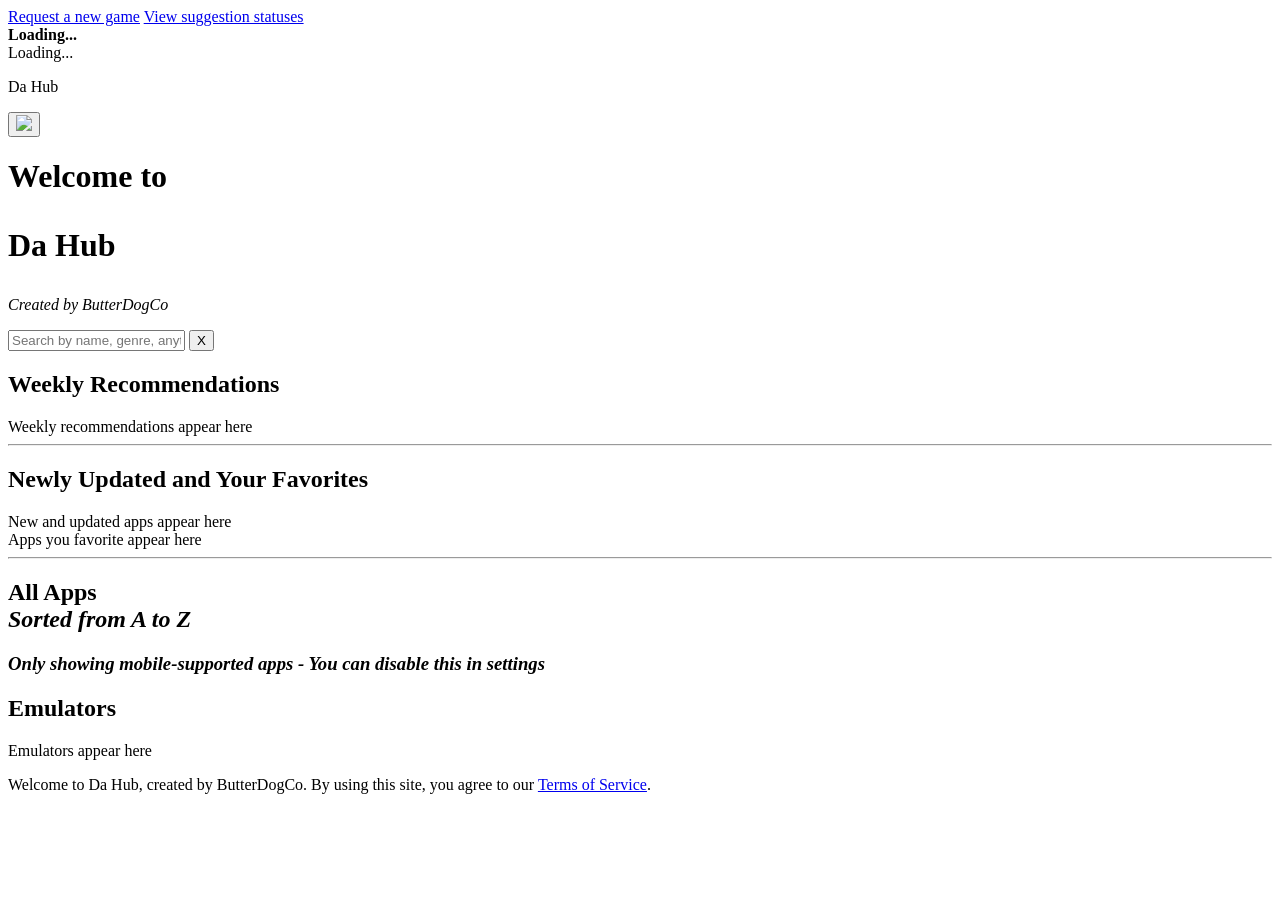
==== home.html @ 3746d6d9 "Remove summer update info" ====
<!DOCTYPE html>
<html>

<head>
    <title>Google Sites</title>
    <meta name="robots" content="noindex,none,noimageindex" />
    <link rel="shortcut icon" href="https://ssl.gstatic.com/atari/images/public/sites-favicon-2023q4.ico">
    <link rel="stylesheet" href="css/home.css">
    <link rel="stylesheet" href="https://fonts.googleapis.com/css2?family=Material+Symbols+Rounded:opsz,wght,FILL,GRAD@24,400,1,0&icon_names=settings" />
    <link rel="apple-touch-icon" href="https://github.com/joebidenrealomg/da-hub/blob/main/img/Logo.png?raw=true" sizes="400x400">
    <meta name="apple-mobile-web-app-capable" content="yes">
    <meta name="viewport" content="width=device-width, initial-scale=1">
    <meta charset="utf-8"> 

    <!-- Google tag (gtag.js) -->
    <script async src="https://www.googletagmanager.com/gtag/js?id=G-MRKNHWYBXN"></script>
    <script>
        window.dataLayer = window.dataLayer || [];
        function gtag() { dataLayer.push(arguments); }
        gtag('js', new Date());

        gtag('config', 'G-MRKNHWYBXN');
    </script>
</head>

<body>
    <div class="notifications" id="notifications"></div>
    <div id="settingsFrame" class="backdropBlur overlayMenu">
        <h1 data-lang="settingsHeader">Settings</h1>
        <button class="closeButton" id="settingsFSCloseButton" onclick="toggleSettings()" data-lang="settingsClose">Close</button>
        <ul id="settingsList"></ul>
    </div>
    <main id="main">
        <div id="bgFilter"></div>
        <div class="topHeader blackBGGradientTop backdropBlur">
            <div class="buttons backdropBlurChildren">
                <a target="_blank" href="https://forms.gle/wRjANHLeSoAidRvc6" data-lang-title="appRequestButtonTitle" title="Click to open the Google Form in a new tab" data-lang="appRequestButton">Request a new game</a>
                <a target="_blank" href="https://butterdogceo.github.io/requests/" data-lang-title="requestStatusesButtonTitle" title="Click to open the requests website in a new tab" data-lang="requestStatusesButton">View suggestion statuses</a>
            </div>
            <span id="latestUpdate" data-lang="latestUpdate"><b data-lang="latestUpdateVersion">Loading...</b><br><span data-lang="latestUpdateContent">Loading...</span></span>
            <span id="logo" onclick="logoClick()">
                <p>Da Hub</p>
            </span>
            <button id="settingsButton" data-lang-title="headerSettingsButtonTitle" title="Settings" onclick="toggleSettings()"><img src="img/icons/settings.svg"></button>
        </div>
        <div class="header">
            <h1 class="logoText"><span data-lang="logoWelcome">Welcome to</span>
                <p class="name" onclick="logoClick()">Da Hub</p>
            </h1>
            <p class="logoSubtext"><i data-lang="logoSubTextSiteCreator">Created by ButterDogCo</i></p>
            <form id="searchForm">
                <p id="results"> </p>
                <input type="text" placeholder="Search by name, genre, anything" data-lang-placeholder="searchAppsPlaceholder" id="searchInput">
                <button type="button" id="clear" data-lang-title="searchAppsClearTitle" title="Clear">X</button>
            </form>
        </div>
        <h2 class="categoryHeader weeklyRecommendations hideOnSearch"><b data-lang="weeklyRecommendationsHeader">Weekly Recommendations</b></h2>
        <div class="apps weeklyRecommendations hideOnSearch" id="weeklyApps">
            <div class="placeholder" id="weeklyPlaceholder"><span data-lang="weeklyRecommendationsPlaceholder">Weekly recommendations appear here</span></div>
        </div>
        <hr class="hideOnSearch weeklyRecommendations">
        <h2 id="newTitle" class="categoryHeader hideOnSearch"><b data-lang="newlyUpdatedHeader1">Newly Updated</b> <span data-lang="newlyUpdatedHeader2">and</span> <b data-lang="newlyUpdatedHeader3">Your Favorites</b></h2>
        <div class="appsGroup hideOnSearch">
            <div class="apps" id="newApps">
                <div class="placeholder" id="newPlaceholder"><span data-lang="newlyUpdatedPlaceholder">New and updated apps appear here</span></div>
            </div>
            <div class="apps" id="favorite">
                <div class="placeholder" id="favoritePlaceholder"><span data-lang="favoritesPlaceholder">Apps you favorite appear here</span></div>
            </div>
        </div>
        <hr class="hideOnSearch">
        <h2 class="categoryHeader hideOnSearch"><b data-lang="allAppsHeader1">All Apps</b><br><i data-lang="allAppsHeader2">Sorted from A to Z</i></h2>
        <h3 class="categoryHeader showOnMobile"><i data-lang="mobileAppsNotice">Only showing mobile-supported apps - You can disable this in settings</i></h3>
        <div class="apps" id="apps"></div>
        <h2 class="emulatorsSection categoryHeader hideOnSearch"><b data-lang="emulatorsHeader">Emulators</b></h1>
            <div class="apps emulatorsSection hideOnSearch" id="emulators">
                <div class="placeholder" id="emulatorPlaceholder"><span data-lang="emulatorsPlaceholder">Emulators appear here</span></div>
            </div>

            <p class="disclaimer backdropBlur blackBGGradientBottom"><span data-lang="footerDisclaimerText">Welcome to Da Hub, created by ButterDogCo. By using this site, you agree to our</span> <a href="https://butterdogceo.github.io/bdogco/tos" data-lang="footerDisclaimerLink">Terms of Service</a>.</p>
    </main>

    <script src="//cdn.jsdelivr.net/npm/eruda"></script>
    <script>
        let __erudaOpened = false;
        document.addEventListener("keydown", (event) => {
            if (__erudaOpened == true) return;
            if (event.key == 'i' && event.altKey && event.ctrlKey) {
                __erudaOpened = true;
                eruda.init();
                try {
                    notify({
                        ShowTime: 5000,
                        Text:
                        `
                        <b>Debug mode enabled</b><br>
                        > Browser console enabled<br>
                        > Hidden/broken apps shown
                        `
                    });
                    
                    // Show hidden apps
                    document.querySelectorAll(".apps").forEach((element) => {
                        element.innerHTML = '';
                    });

                    for (const app of apps) {
                        app["Hidden"] = false;
                    }

                    addAllValidApps();
                    addAppsOfTheWeek();
                } catch (_) {}
            }
        });
    </script>

    <script defer src="js/locales_data.js"></script>
    <script defer src="js/locales.js"></script>
    <script defer src="js/apps.js"></script>
    <script defer src="js/search.js"></script>
    <script defer src="js/messages.js"></script>
    <script defer src="js/particles.js"></script>
    <script defer src="js/appHandler.js"></script>
    <script defer src="js/speedrun.js"></script>
    <script defer src="js/main.js"></script>
    <script defer src="js/dataLoader.js"></script>
    <script defer src="js/settings.js"></script>
</body>

</html>
---- css/home.css ----
@import url("main.css");

.overlayMenu {
  position: fixed;
  height: 100vh;
  width: 100vw;
  background: rgba(0, 0, 0, 0.7);
  transition: 0.2s ease;
  transition-property: bottom, opacity;
  z-index: 6;
  bottom: -100vh;
  opacity: 0;

  &.open {
    bottom: 0;
    opacity: 1;
  }

  .closeButton {
    display: block;
    position: absolute;
    top: 10px;
    right: 10px;
    padding: 8px;
    border: 3px solid var(--accentTransparent);
    background: rgba(0, 0, 0, 0.5);
    border-radius: 12px;
    cursor: pointer;
    transition: 0.15s ease;

    &:hover {
      background: var(--accentTransparent);
      border-color: var(--accent);
    }
  }
}

#settingsFrame {
  ul#settingsList {
    list-style-type: none;
    padding: 0;
    margin: 0;
    overflow-x: hidden;
    overflow-y: scroll;
    max-height: 83.9vh;

    h3 {
      text-align: center;
      cursor: default;
    }

    li.option {
      margin-left: 50%;
      transform: translateX(-50%);
      max-width: 99vw;;
      min-width: 290px;
      /* min-width: 180px; */
      height: 40px;
      background: var(--accentTransparent2);
      border-radius: 12px;
      margin-top: 8px;
      overflow: hidden;
  
      p.label {
        float: left;
        margin-left: 10px;
        margin-top: 20px;
        font-size: 18px;
        transform: translateY(-50%);
        font-size: 90%;
        max-width: 80%;
      }
  
      /* Checkbox */
      input.checkbox { 
        background: var(--accentTransparent2);
        border: 3px solid var(--accentTransparent);
        height: 20px;
        width: 20px;
        position: relative;
        top: 50%;
        transform: translate(-50%, -50%);
      }

      /* Hide file inputs */
      input[type=file] {
        display: none;
      }
  
      /* Dropdown */
      select.dropdown {
        background-color: var(--accentTransparent);
        border: 3px solid var(--accentTransparent);
        border: none;
        border-radius: 12px;
        padding: 4px 6px 4px 6px;
        color: inherit;
        height: 26px;
        outline: transparent;
        position: relative;
        top: 50%;
        transform: translateY(-50%);
        transition: 0.15s ease;

        option {
          background: rgb(26, 32, 48);
        }
        
        &:focus, &:hover {
          background-color: var(--accent);
        }
      }


      /* Button */
      button { 
        background: var(--accentTransparent);
        height: 25px;
        width: 25px;
        position: relative;
        top: 50%;
        transform: translate(-50%, -50%);
        border: 3px solid var(--accentTransparent);
        border-radius: 6px;
        cursor: pointer;
        transition: 0.15s ease;
        background-size: contain;
        background-repeat: no-repeat;
        background-position: center;
        
        &:hover {
          background-color: var(--accent);
        }
      }


      input, select, button {
        float: right;
        margin-top: 0;
        right: 10px;

        &:focus, &:focus-within {
          outline: 2px solid var(--accentTransparent);
        }
      }
    }
  }
  
  #socialHeader {
    text-align: center;
    cursor: default;
  }

  ul#socialLinks {
    display: flex;
    justify-content: center;
    align-items: center;
    flex-wrap: wrap;
    gap: 10px;
    list-style-type: none;
    padding: 0;

    li {
      margin: 2px;
      
      a {
        background: var(--accentTransparent2);
        display: inline-flex;
        padding: 8px;
        border-radius: 40px;
        color: white;
        transition: 0.1s ease;
        text-align: center;
        font-size: 16px;
        text-decoration: none;
        cursor: pointer;
      }

      a:hover {
        background-color: var(--accentTransparent);
        text-decoration: underline;
      }

      .socialText {
        color: inherit;
        text-decoration: inherit;
        margin-left: 8px;
        font-size: inherit;
        cursor: inherit;
      }

      .socialIcon {
        width: 50px;
        height: 50px;
        border-radius: 50%;
        transition: 0.15s ease;
        object-fit: cover;
      }

      a:hover .socialIcon {
        filter: brightness(120%);
      }
    }
  }
}

body.settingsOpen main {
  pointer-events: none;
}

#appDetails {
  position: fixed;
  height: calc(100vh - 55px);
  width: 100vw;
  background: rgba(0, 0, 0, 0.5);
  transition: 0.5s ease;
  z-index: 4;
  bottom: -100vh;
  opacity: 0;
  backdrop-filter: none;
  -webkit-backdrop-filter: none;
}

.hidden {
  display: none;
}

body.blurEnabled {
  .backdropBlur {
    backdrop-filter: blur(8px);
    -webkit-backdrop-filter: blur(8px);
  }

  .backdropBlurChildren {
    * {
      backdrop-filter: blur(8px);
      -webkit-backdrop-filter: blur(8px);
    }
  }
}

body.mobileMode {
  .showOnMobile {
    display: block;
  }

  .apps {
    .appsButton:not(.mobileApp) {
      display: none;
    }
  }
}

/* Hide a category header if there are no visible children inside */
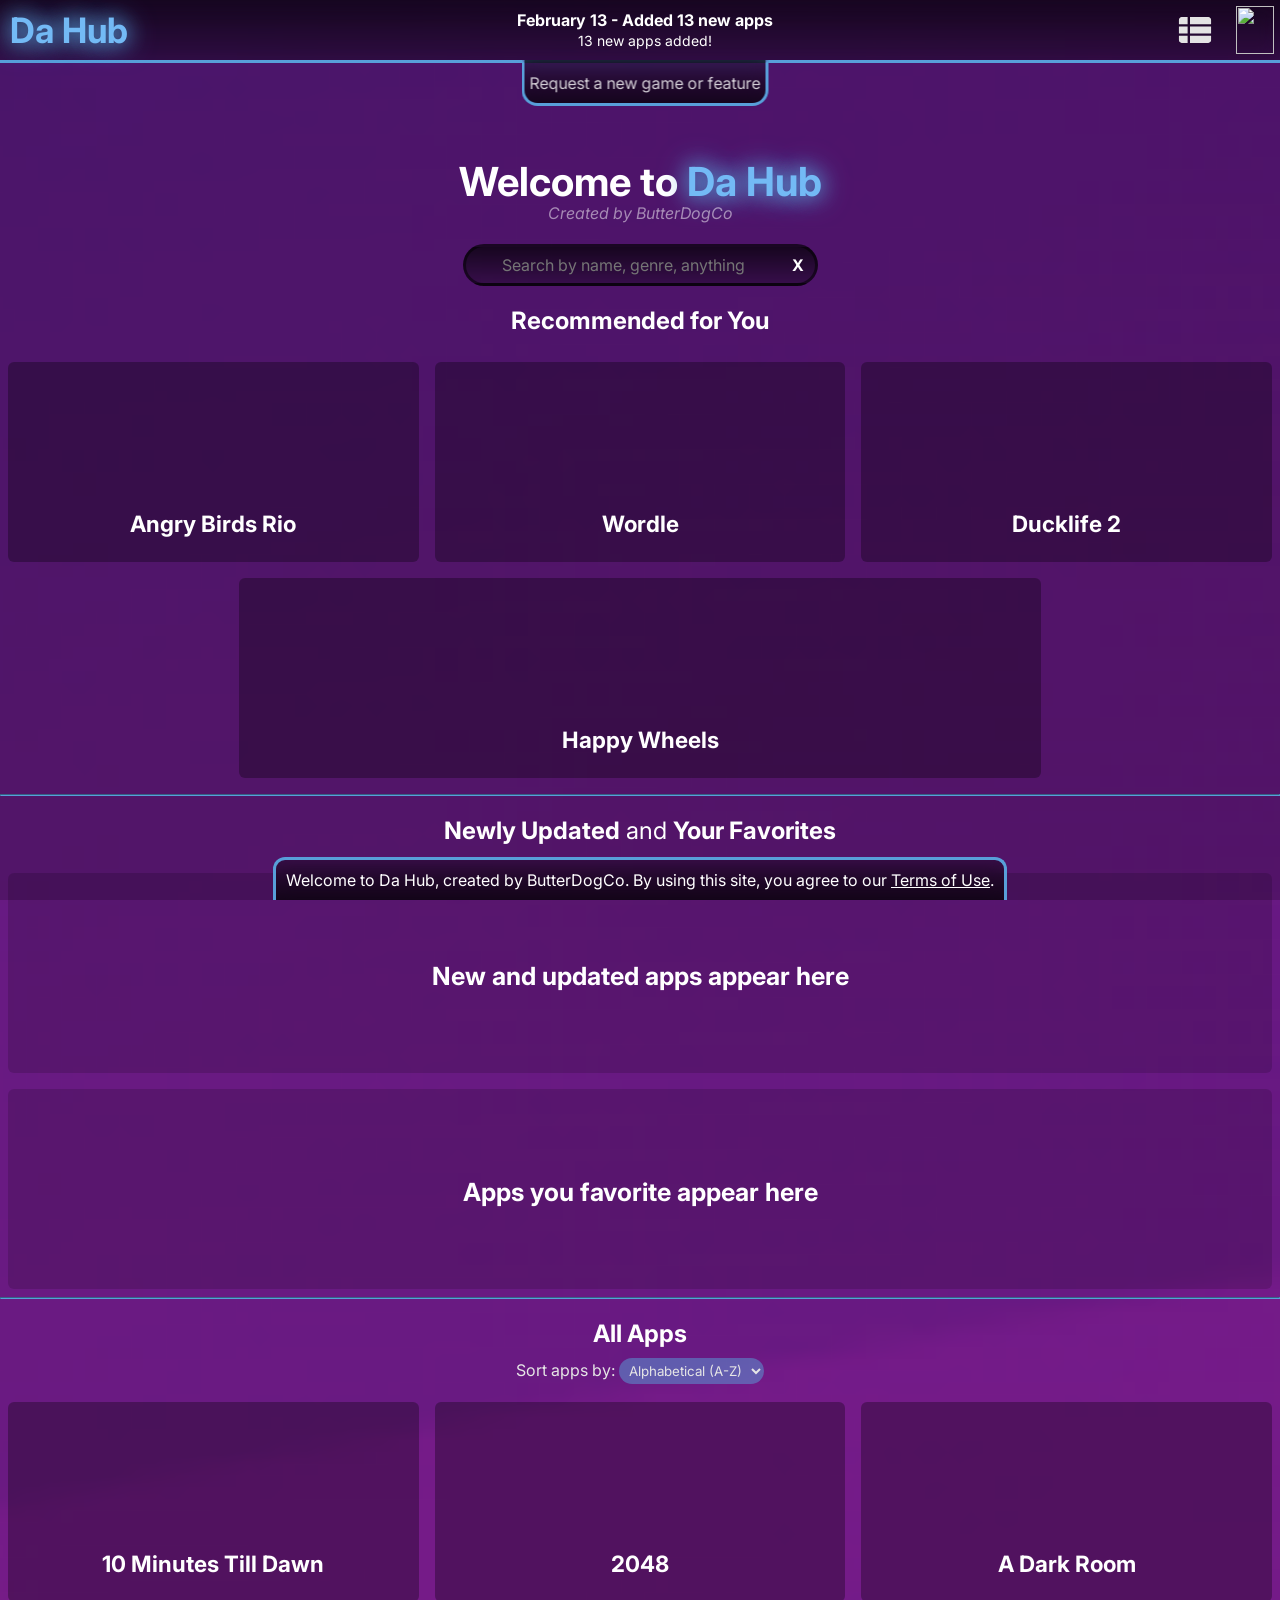
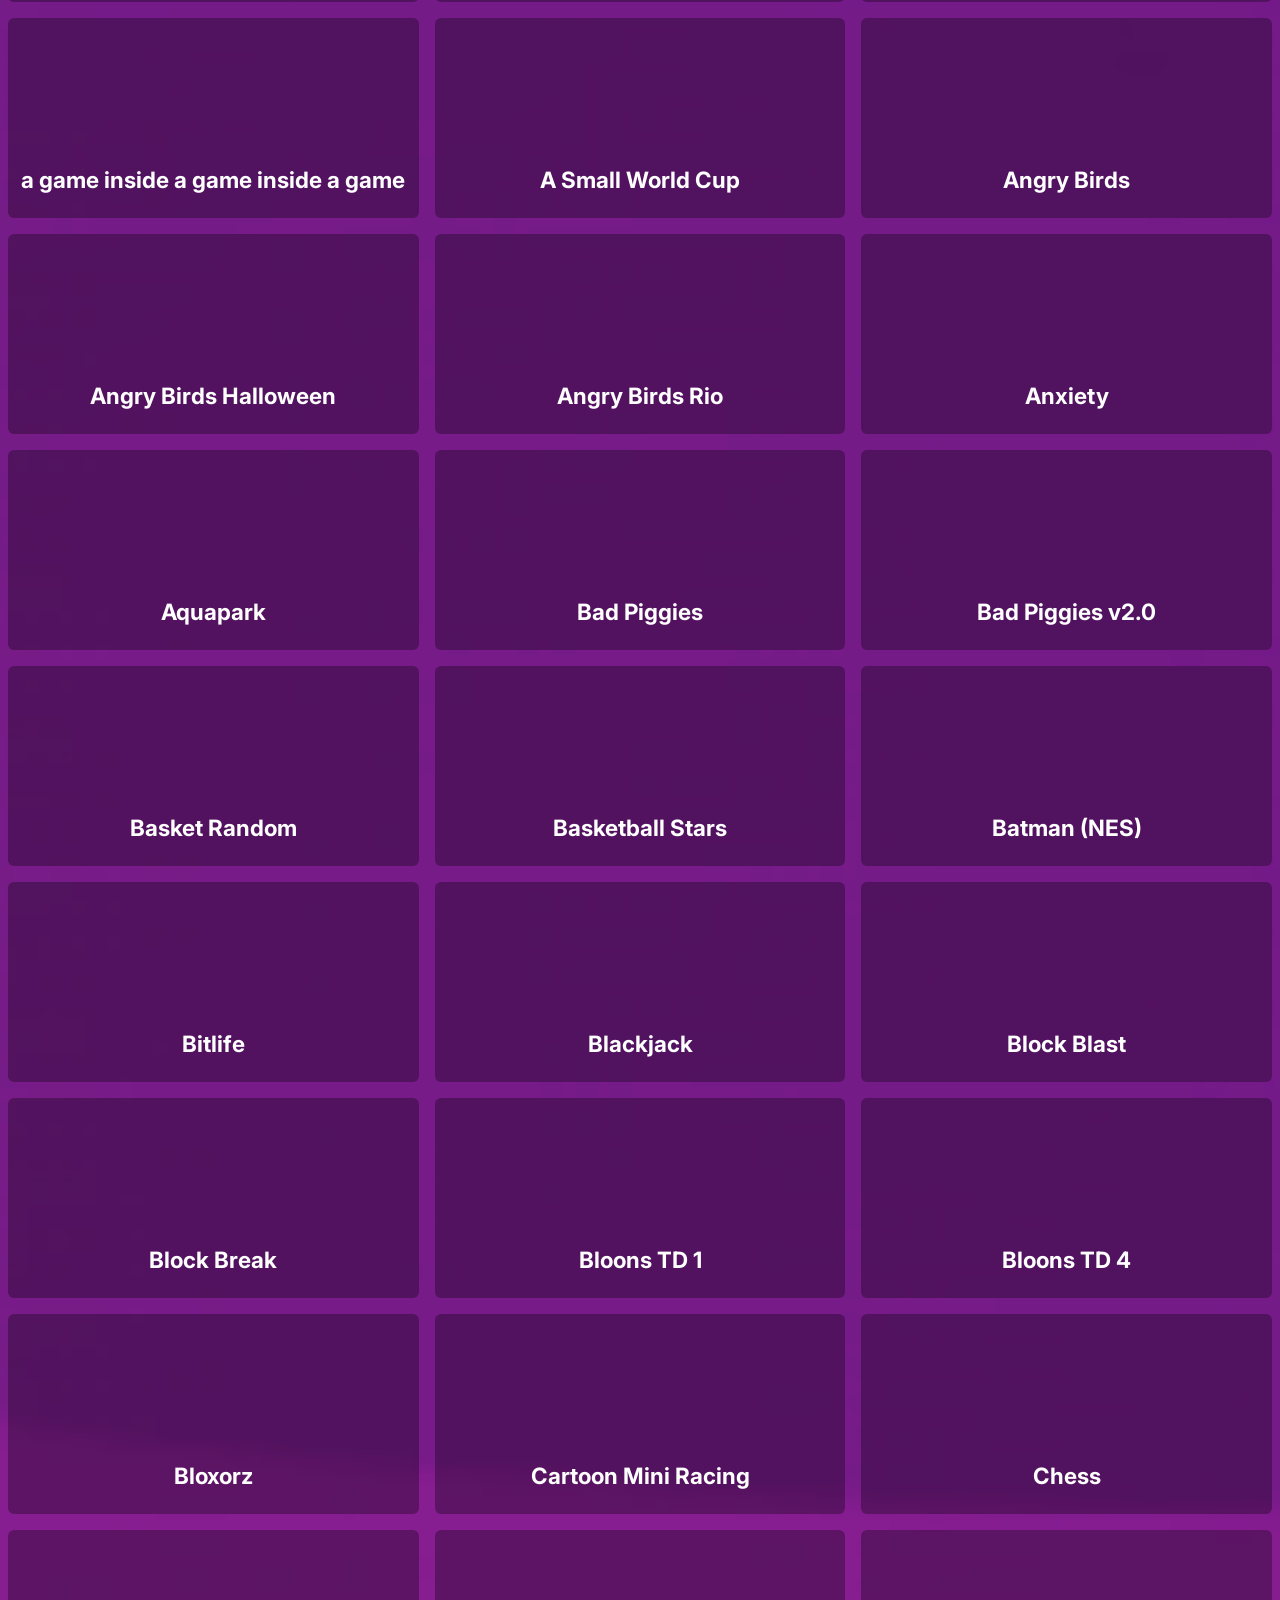
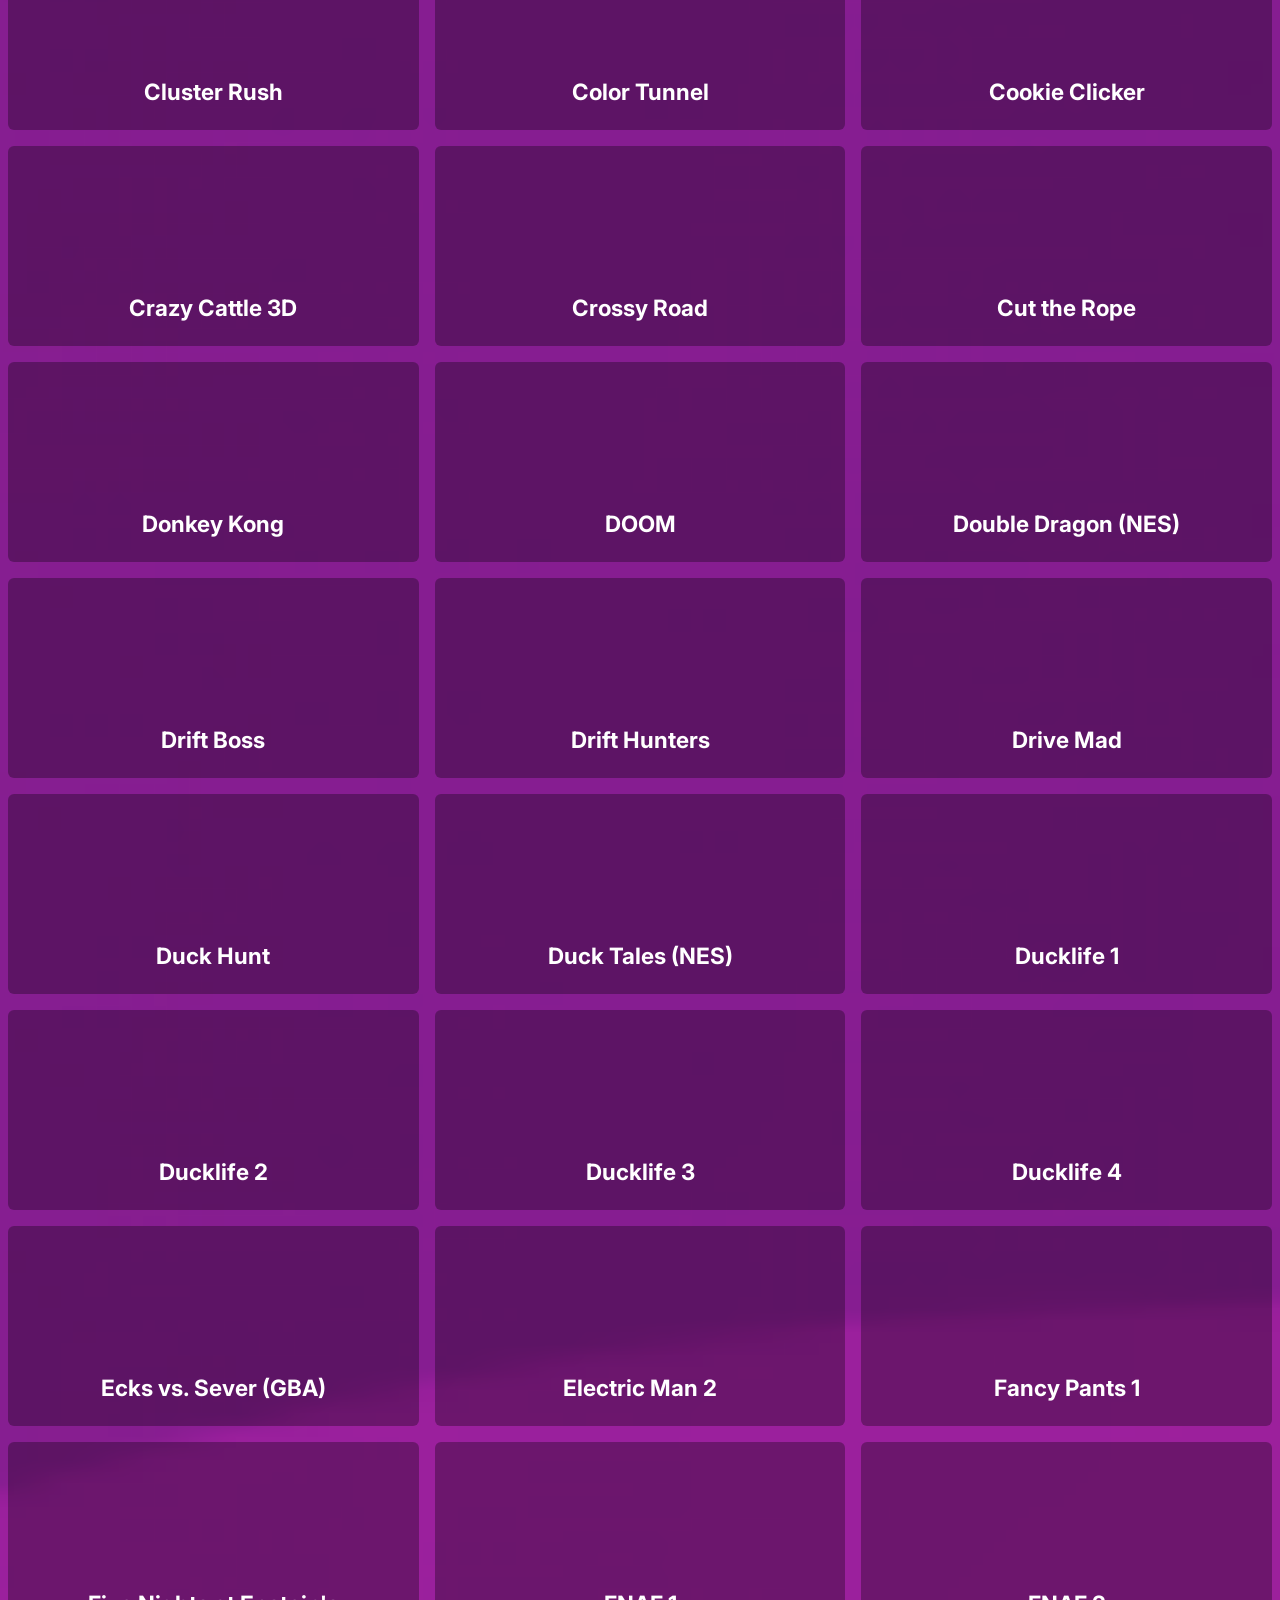
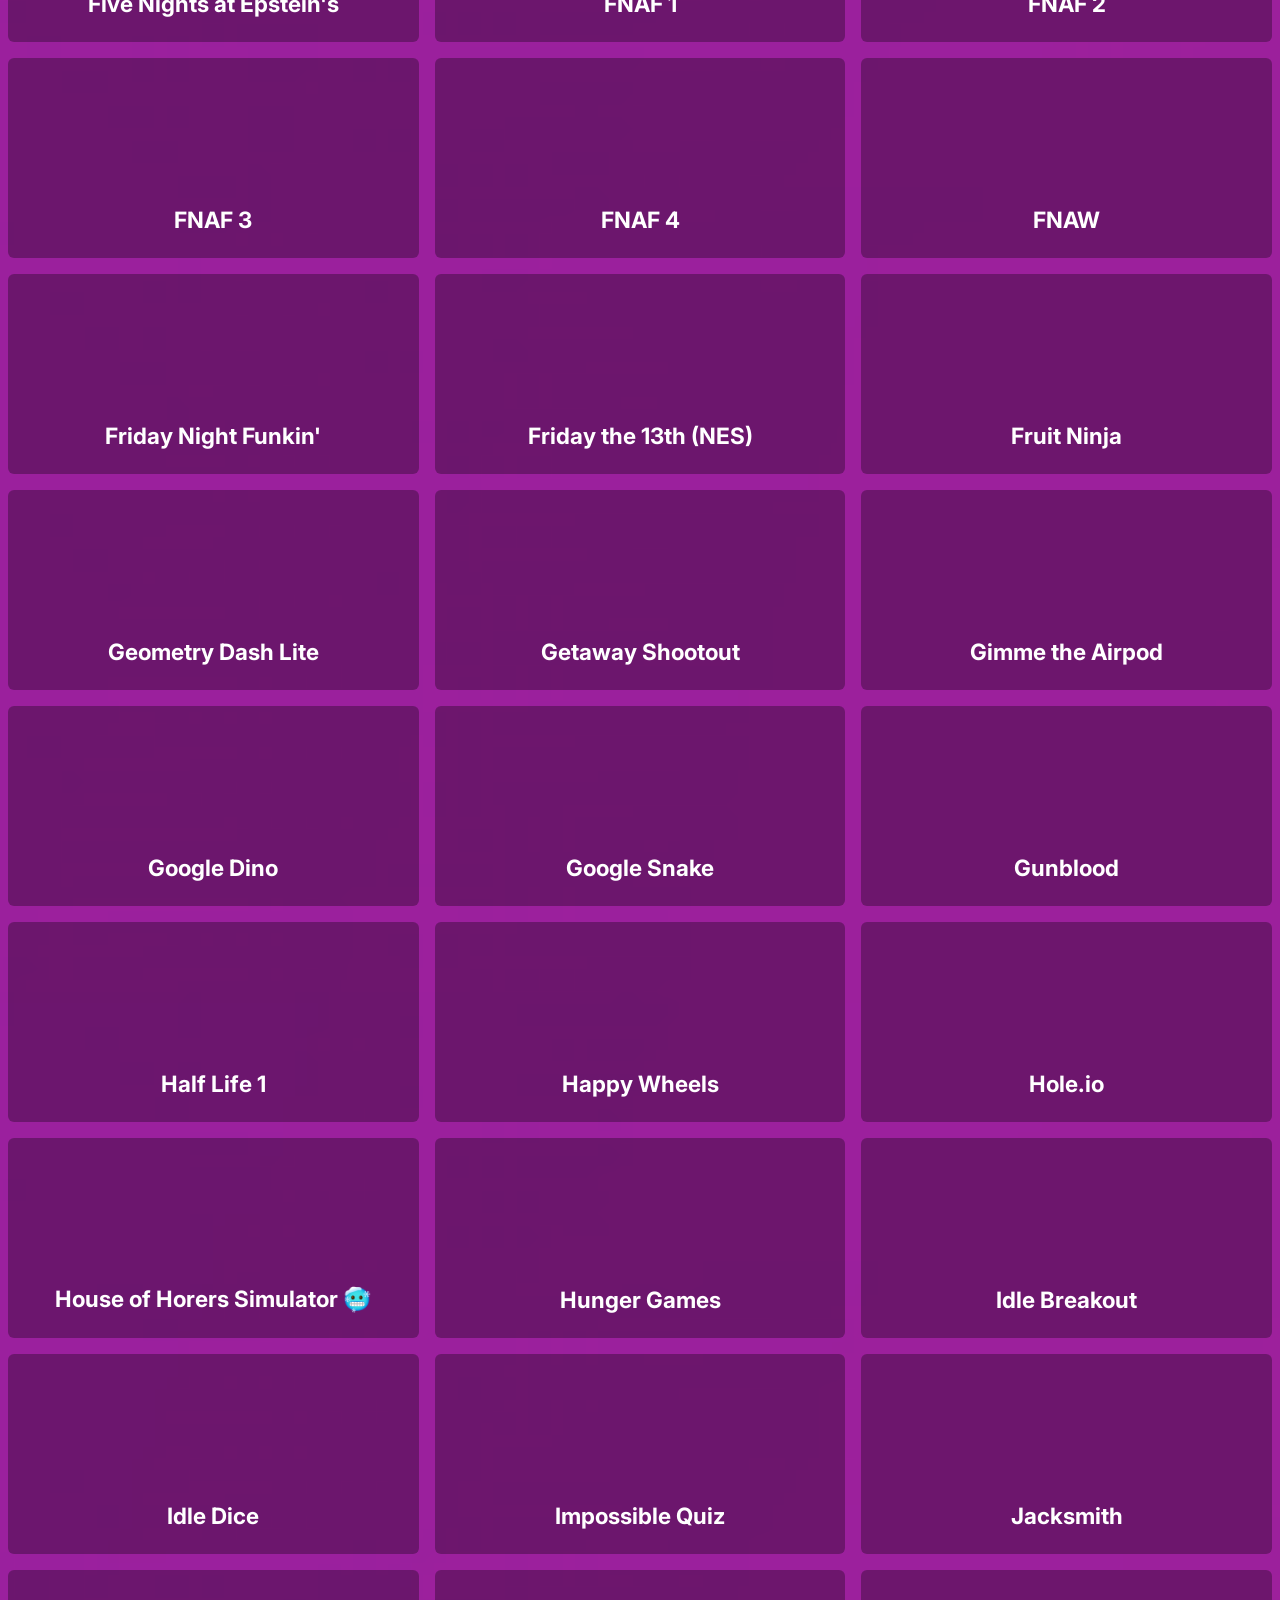
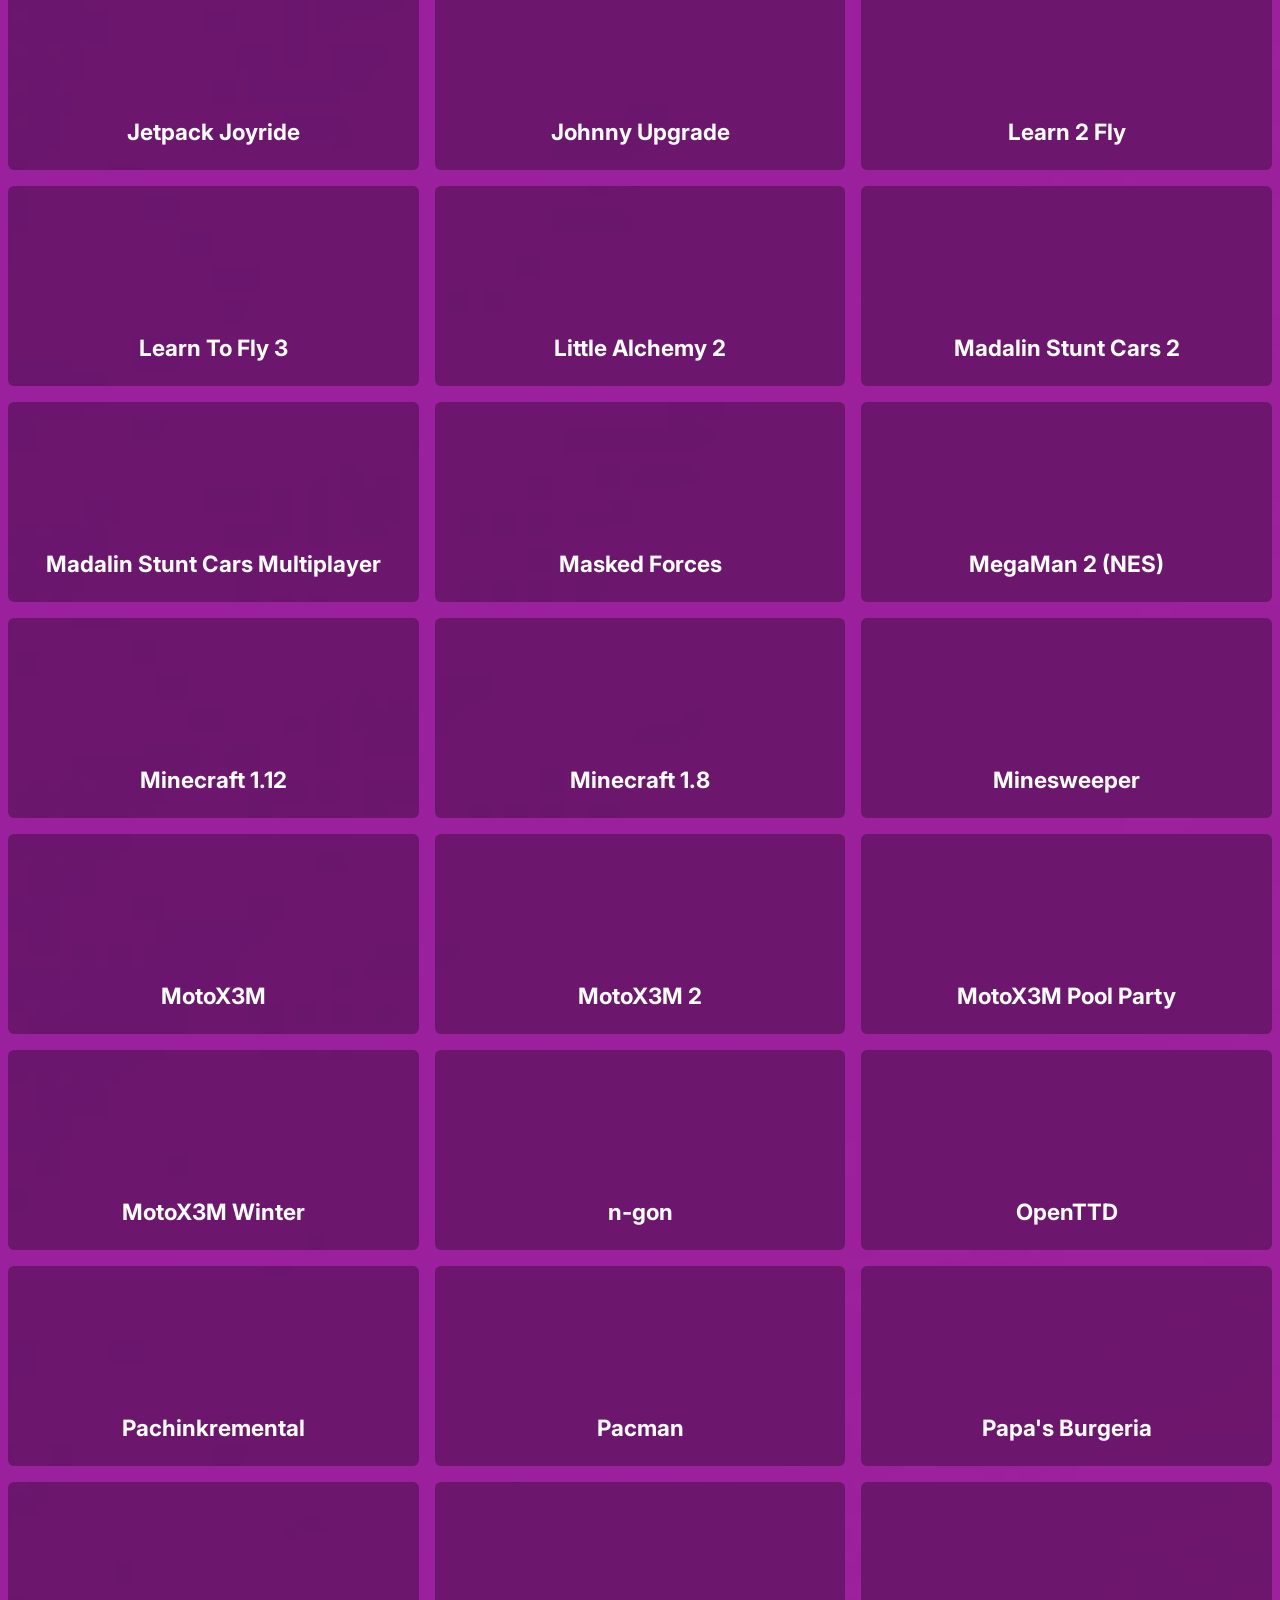
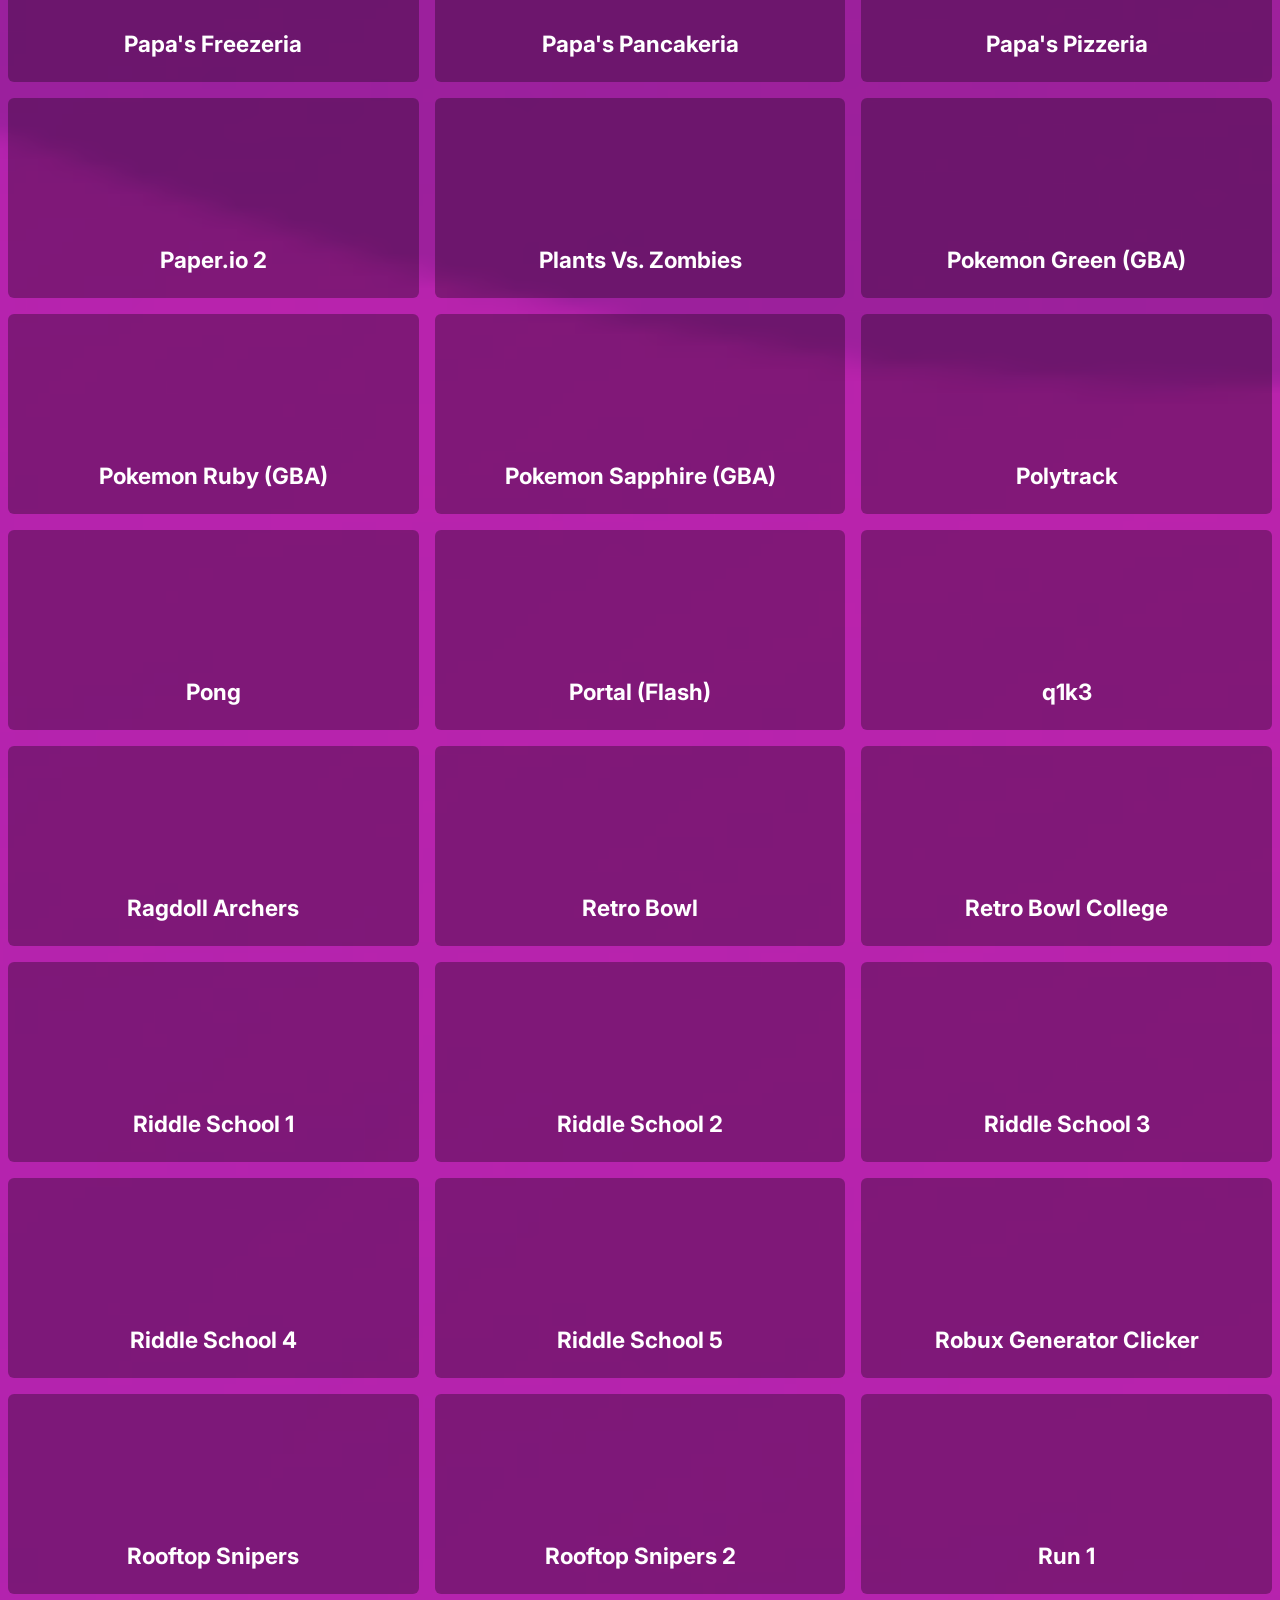
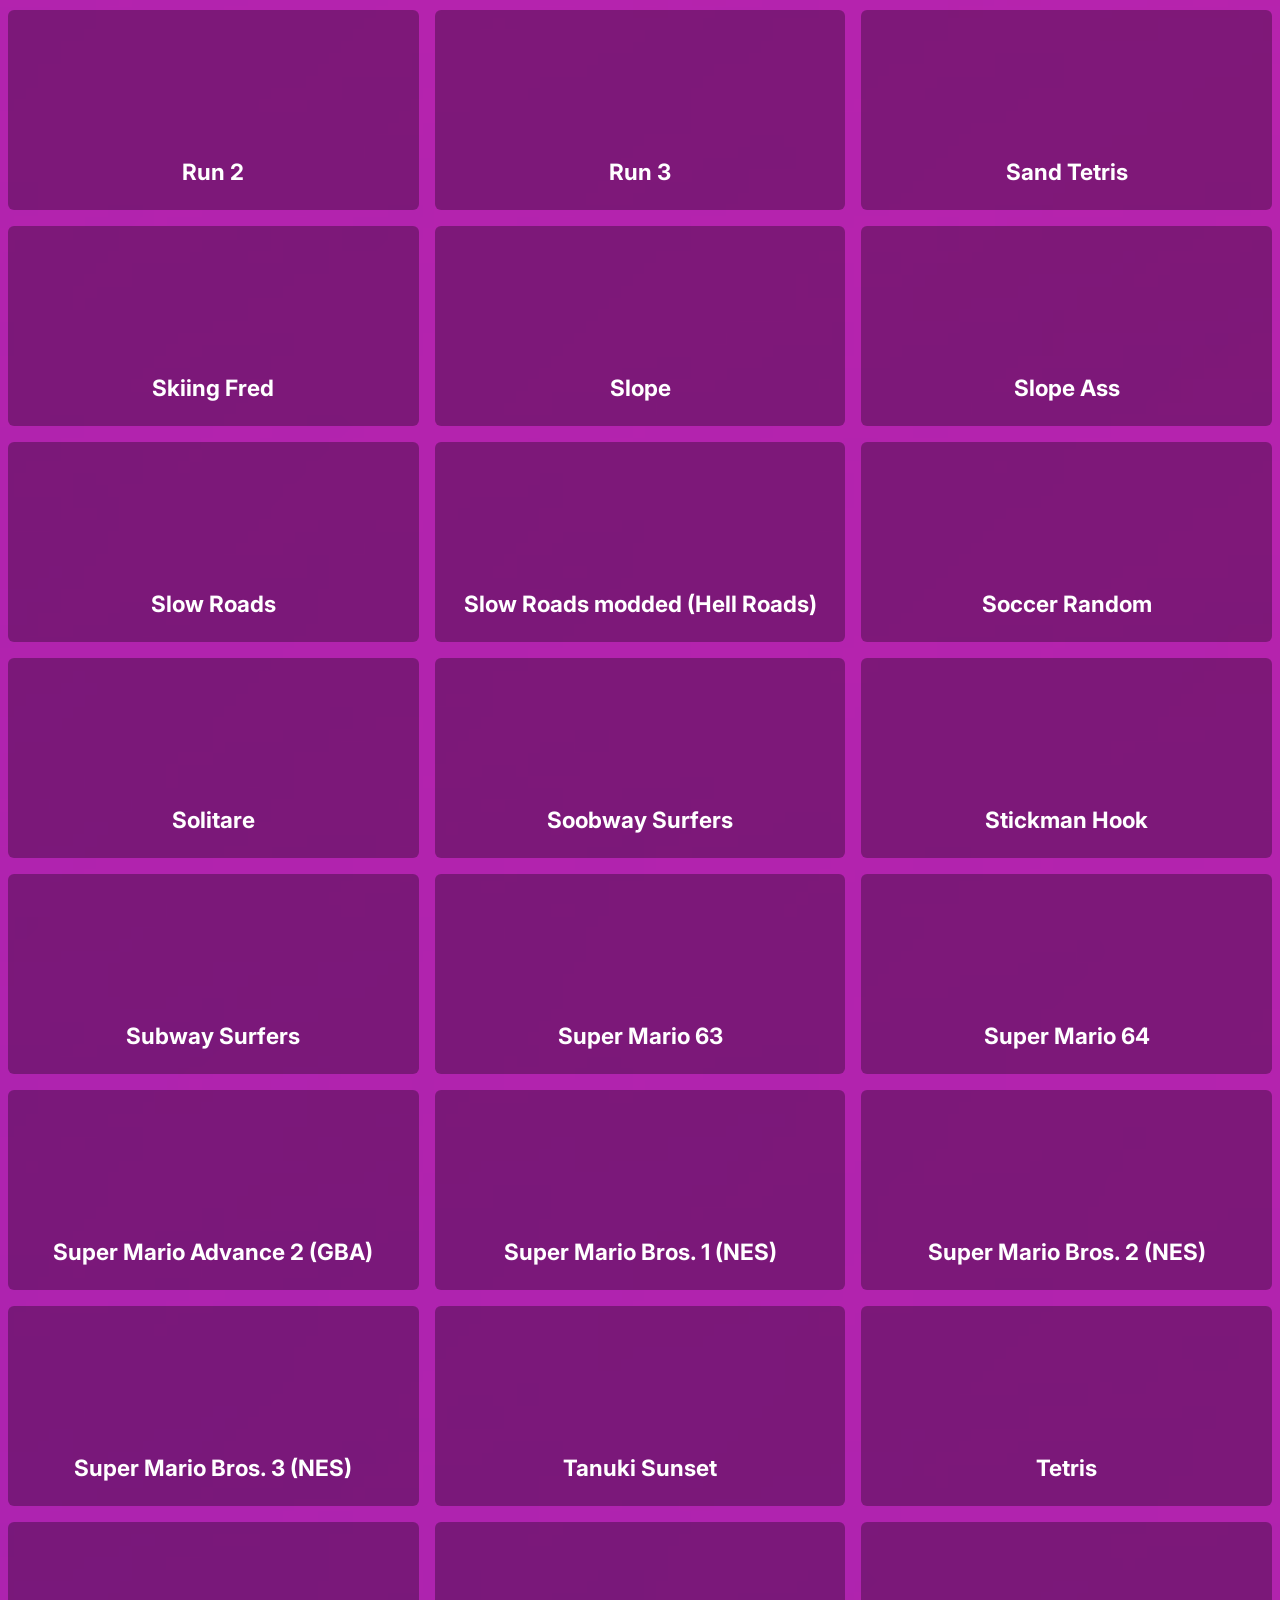
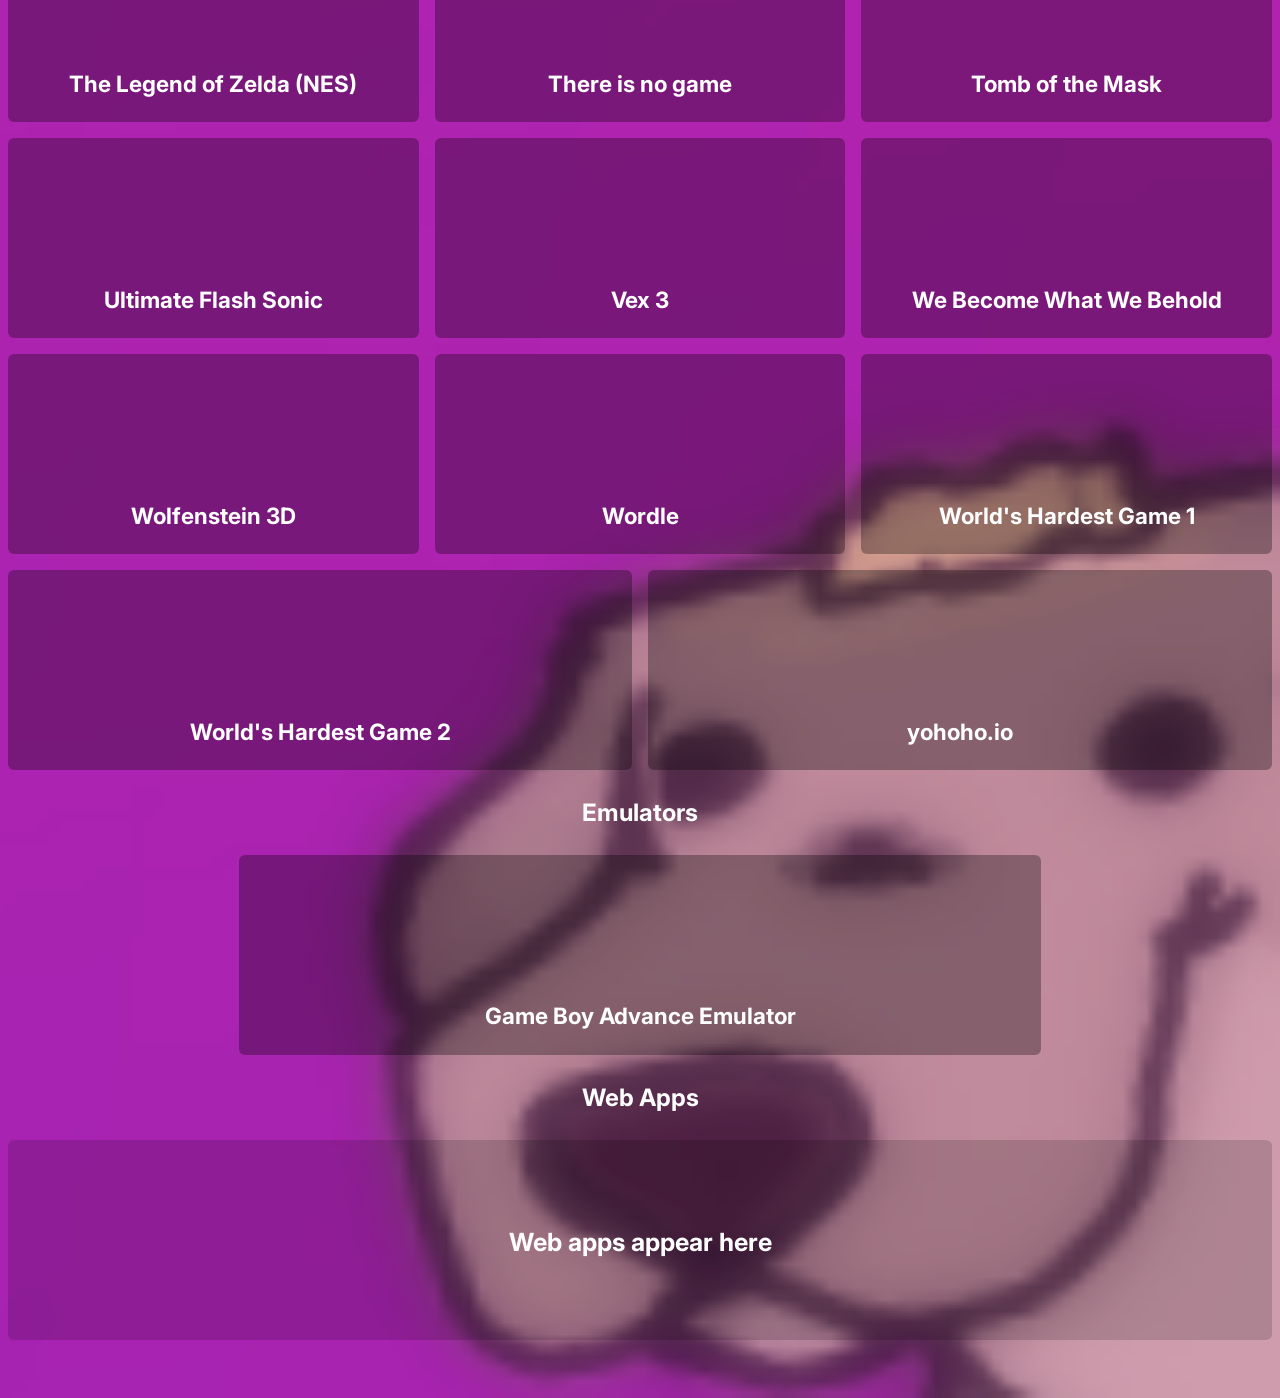
==== commit cafd6530: "Update to version 19i from DH-WS, and add FNAE" ====
--- a/home.html
+++ b/home.html
@@ -1,47 +1,70 @@
 <!DOCTYPE html>
-<html>
+<html lang="en">
 
 <head>
     <title>Google Sites</title>
-    <meta name="robots" content="noindex,none,noimageindex" />
+    <meta charset="utf-8">
+    <meta name="robots" content="noindex,none,noimageindex">
     <link rel="shortcut icon" href="https://ssl.gstatic.com/atari/images/public/sites-favicon-2023q4.ico">
+    <link rel="stylesheet" href="css/themes/blue.css"> <!-- Fallback theme while JS loads -->
     <link rel="stylesheet" href="css/home.css">
-    <link rel="stylesheet" href="https://fonts.googleapis.com/css2?family=Material+Symbols+Rounded:opsz,wght,FILL,GRAD@24,400,1,0&icon_names=settings" />
-    <link rel="apple-touch-icon" href="https://github.com/joebidenrealomg/da-hub/blob/main/img/Logo.png?raw=true" sizes="400x400">
+    <link rel="stylesheet" id="themeStylesheet">
+    <meta name="viewport" content="width=device-width, initial-scale=1">
+
+    <meta name="apple-mobile-web-app-title" content="Da Hub">
     <meta name="apple-mobile-web-app-capable" content="yes">
-    <meta name="viewport" content="width=device-width, initial-scale=1">
-    <meta charset="utf-8"> 
+    <meta name="apple-mobile-web-app-status-bar-style" content="black">
+    <link rel="apple-touch-icon" href="img/Logo.png" sizes="400x400">
 
-    <!-- Google tag (gtag.js) -->
-    <script async src="https://www.googletagmanager.com/gtag/js?id=G-MRKNHWYBXN"></script>
-    <script>
-        window.dataLayer = window.dataLayer || [];
-        function gtag() { dataLayer.push(arguments); }
-        gtag('js', new Date());
-
-        gtag('config', 'G-MRKNHWYBXN');
-    </script>
+    <!-- Preload -->
+    <link rel="preload" href="img/defaultImage.png" as="image">
 </head>
 
 <body>
     <div class="notifications" id="notifications"></div>
-    <div id="settingsFrame" class="backdropBlur overlayMenu">
-        <h1 data-lang="settingsHeader">Settings</h1>
-        <button class="closeButton" id="settingsFSCloseButton" onclick="toggleSettings()" data-lang="settingsClose">Close</button>
-        <ul id="settingsList"></ul>
+    <img id="appOpenImage">
+    <div class="backdropBlur overlayBackground" id="overlayBackground"></div>
+    <div id="settingsFrame" class="overlayMenu">
+        <header>
+            <h1 data-lang="settingsHeader">Settings</h1>
+            <button class="closeButton" id="settingsFSCloseButton" onclick="toggleSettings()"
+                data-lang="overlayClose">Close</button>
+        </header>
+        <ul id="settingsList">
+            <p id="currentVersion"></p>
+        </ul>
+    </div>
+    <div id="changelogFrame" class="overlayMenu">
+        <header>
+            <h1 data-lang="changelogHeader">Changelog</h1>
+            <button class="closeButton" id="changelogCloseButton" onclick="toggleChangelog()"
+                data-lang="overlayClose">Close</button>
+        </header>
+        <div id="changelogContent" class="content"></div>
     </div>
     <main id="main">
         <div id="bgFilter"></div>
-        <div class="topHeader blackBGGradientTop backdropBlur">
-            <div class="buttons backdropBlurChildren">
-                <a target="_blank" href="https://forms.gle/wRjANHLeSoAidRvc6" data-lang-title="appRequestButtonTitle" title="Click to open the Google Form in a new tab" data-lang="appRequestButton">Request a new game</a>
-                <a target="_blank" href="https://butterdogceo.github.io/requests/" data-lang-title="requestStatusesButtonTitle" title="Click to open the requests website in a new tab" data-lang="requestStatusesButton">View suggestion statuses</a>
-            </div>
-            <span id="latestUpdate" data-lang="latestUpdate"><b data-lang="latestUpdateVersion">Loading...</b><br><span data-lang="latestUpdateContent">Loading...</span></span>
+        <div class="topHeader blackBGGradientTop">
+            <div class="bgFilter backdropBlur"></div>
             <span id="logo" onclick="logoClick()">
                 <p>Da Hub</p>
             </span>
-            <button id="settingsButton" data-lang-title="headerSettingsButtonTitle" title="Settings" onclick="toggleSettings()"><img src="img/icons/settings.svg"></button>
+            <span id="latestUpdate" data-lang="latestUpdate"><b data-lang="latestUpdateVersion">Loading...</b><br><span
+                    data-lang="latestUpdateContent">Loading...</span></span>
+            <div class="headerButtons">
+                <button id="updateButton" class="headerButton" data-lang-title="headerUpdateButtonTitle" title="Update"
+                    onclick="updateSite()"><span data-lang="updateAvailableButton">Update Available</span> <img
+                        src="img/icons/reload.svg"></button>
+                <button id="changelogButton" class="headerButton" data-lang-title="headerChangelogButtonTitle"
+                    title="Changelog" onclick="toggleChangelog()"><img src="img/icons/list.svg"></button>
+                <button id="settingsButton" class="headerButton" data-lang-title="headerSettingsButtonTitle"
+                    title="Settings" onclick="toggleSettings()"><img src="img/icons/settings.svg"></button>
+            </div>
+            <div class="buttons backdropBlurChildren">
+                <a target="_blank" href="https://forms.gle/wRjANHLeSoAidRvc6" data-lang-title="appRequestButtonTitle"
+                    title="Click to open the Google Form in a new tab" data-lang="appRequestButton">Request a new game
+                    or feature</a>
+            </div>
         </div>
         <div class="header">
             <h1 class="logoText"><span data-lang="logoWelcome">Welcome to</span>
@@ -49,38 +72,66 @@
             </h1>
             <p class="logoSubtext"><i data-lang="logoSubTextSiteCreator">Created by ButterDogCo</i></p>
             <form id="searchForm">
-                <p id="results"> </p>
-                <input type="text" placeholder="Search by name, genre, anything" data-lang-placeholder="searchAppsPlaceholder" id="searchInput">
-                <button type="button" id="clear" data-lang-title="searchAppsClearTitle" title="Clear">X</button>
+                <p id="resultsText" class="results hidden"><b id="resultCount">0</b> result<span
+                        id="multipleResults">s</span> for "<span id="queryText">bleh</span>"</p>
+                <input type="text" placeholder="Search by name, genre, anything"
+                    data-lang-placeholder="searchAppsPlaceholder" id="searchInput">
+                <button type="button" id="clearSearch" class="clear" data-lang-title="searchAppsClearTitle"
+                    title="Clear">X</button>
             </form>
         </div>
-        <h2 class="categoryHeader weeklyRecommendations hideOnSearch"><b data-lang="weeklyRecommendationsHeader">Weekly Recommendations</b></h2>
+        <h2 class="categoryHeader weeklyRecommendations hideOnSearch" data-lang-title="recommendationsForYouHeaderTitle" 
+            title="These recommendations are personalized based on your play history. All data is private."><b
+                data-lang="recommendationsForYouHeader">Recommended for You</b></h2>
         <div class="apps weeklyRecommendations hideOnSearch" id="weeklyApps">
-            <div class="placeholder" id="weeklyPlaceholder"><span data-lang="weeklyRecommendationsPlaceholder">Weekly recommendations appear here</span></div>
+            <div class="placeholder" id="weeklyPlaceholder"><span data-lang="weeklyRecommendationsPlaceholder">
+                Recommendations appear here</span></div>
         </div>
         <hr class="hideOnSearch weeklyRecommendations">
-        <h2 id="newTitle" class="categoryHeader hideOnSearch"><b data-lang="newlyUpdatedHeader1">Newly Updated</b> <span data-lang="newlyUpdatedHeader2">and</span> <b data-lang="newlyUpdatedHeader3">Your Favorites</b></h2>
+        <h2 id="newTitle" class="categoryHeader hideOnSearch"><b data-lang="newlyUpdatedHeader1">Newly Updated</b> <span
+                data-lang="newlyUpdatedHeader2">and</span> <b data-lang="newlyUpdatedHeader3">Your Favorites</b></h2>
         <div class="appsGroup hideOnSearch">
             <div class="apps" id="newApps">
-                <div class="placeholder" id="newPlaceholder"><span data-lang="newlyUpdatedPlaceholder">New and updated apps appear here</span></div>
+                <div class="placeholder" id="newPlaceholder"><span data-lang="newlyUpdatedPlaceholder">New and updated
+                        apps appear here</span></div>
             </div>
             <div class="apps" id="favorite">
-                <div class="placeholder" id="favoritePlaceholder"><span data-lang="favoritesPlaceholder">Apps you favorite appear here</span></div>
+                <div class="placeholder" id="favoritePlaceholder"><span data-lang="favoritesPlaceholder">Apps you
+                        favorite appear here</span></div>
             </div>
         </div>
         <hr class="hideOnSearch">
-        <h2 class="categoryHeader hideOnSearch"><b data-lang="allAppsHeader1">All Apps</b><br><i data-lang="allAppsHeader2">Sorted from A to Z</i></h2>
-        <h3 class="categoryHeader showOnMobile"><i data-lang="mobileAppsNotice">Only showing mobile-supported apps - You can disable this in settings</i></h3>
+        <h2 class="categoryHeader hideOnSearch"><b data-lang="allAppsHeader1">All Apps</b></h2>
+        <p class="categorySubheader hideOnSearch"><span data-lang="allAppsSubheader">Sort apps by:</span>
+            <select id="sortSelect" onchange="sortApps()">
+                <option value="alphabetical" data-lang="sortAlphabeticalOption">Alphabetical (A-Z)</option>
+                <option value="newest" data-lang="sortNewestOption">Newest first</option>
+                <option value="oldest" data-lang="sortOldestOption">Oldest first</option>
+                <option value="mostPlayed" data-lang="sortMostPlayedOption">Your most played</option>
+            </select>
+        </p>
+        <h3 class="categoryHeader showOnMobile"><i data-lang="mobileAppsNotice">Only showing mobile-supported apps - You
+                can disable this in settings</i></h3>
         <div class="apps" id="apps"></div>
-        <h2 class="emulatorsSection categoryHeader hideOnSearch"><b data-lang="emulatorsHeader">Emulators</b></h1>
-            <div class="apps emulatorsSection hideOnSearch" id="emulators">
-                <div class="placeholder" id="emulatorPlaceholder"><span data-lang="emulatorsPlaceholder">Emulators appear here</span></div>
-            </div>
+        <h2 class="emulatorsSection categoryHeader hideOnSearch"><b data-lang="emulatorsHeader">Emulators</b></h2>
+        <div class="apps emulatorsSection" id="emulators">
+            <div class="placeholder" id="emulatorPlaceholder"><span data-lang="emulatorsPlaceholder">Emulators appear
+                    here</span></div>
+        </div>
 
-            <p class="disclaimer backdropBlur blackBGGradientBottom"><span data-lang="footerDisclaimerText">Welcome to Da Hub, created by ButterDogCo. By using this site, you agree to our</span> <a href="https://butterdogceo.github.io/bdogco/tos" data-lang="footerDisclaimerLink">Terms of Service</a>.</p>
+        <h2 class="categoryHeader hideOnSearch"><b data-lang="webAppsHeader">Web Apps</b></h2>
+        <div class="apps" id="webApps">
+            <div class="placeholder" id="webAppsPlaceholder"><span data-lang="webAppsPlaceholder">Web apps appear
+                    here</span></div>
+        </div>
+
+        <p class="disclaimer backdropBlur blackBGGradientBottom"><span data-lang="footerDisclaimerText">Welcome to Da
+                Hub, created by ButterDogCo. By using this site, you agree to our</span> <a
+                href="https://butterdogco.com/tos" data-lang="footerDisclaimerLink" id="tosButton">Terms of Service</a>.
+        </p>
     </main>
 
-    <script src="//cdn.jsdelivr.net/npm/eruda"></script>
+    <script src="https://cdn.jsdelivr.net/npm/eruda"></script>
     <script>
         let __erudaOpened = false;
         document.addEventListener("keydown", (event) => {
@@ -92,13 +143,13 @@
                     notify({
                         ShowTime: 5000,
                         Text:
-                        `
+                            `
                         <b>Debug mode enabled</b><br>
                         > Browser console enabled<br>
                         > Hidden/broken apps shown
                         `
                     });
-                    
+
                     // Show hidden apps
                     document.querySelectorAll(".apps").forEach((element) => {
                         element.innerHTML = '';
@@ -110,22 +161,39 @@
 
                     addAllValidApps();
                     addAppsOfTheWeek();
-                } catch (_) {}
+                } catch (_) { }
             }
         });
     </script>
 
-    <script defer src="js/locales_data.js"></script>
-    <script defer src="js/locales.js"></script>
-    <script defer src="js/apps.js"></script>
-    <script defer src="js/search.js"></script>
-    <script defer src="js/messages.js"></script>
-    <script defer src="js/particles.js"></script>
-    <script defer src="js/appHandler.js"></script>
-    <script defer src="js/speedrun.js"></script>
-    <script defer src="js/main.js"></script>
-    <script defer src="js/dataLoader.js"></script>
-    <script defer src="js/settings.js"></script>
+    <script type="module" src="js/utils.js?v=1"></script>
+    <script defer src="js/locales_data.js?v=2"></script>
+    <script defer src="js/locales.js?v=1"></script>
+    <script defer src="js/apps.js?v=7"></script>
+    <script defer src="js/search.js?v=1"></script>
+    <script defer src="js/messages.js?v=1"></script>
+    <script defer src="js/particles.js?v=1"></script>
+    <script defer src="js/personalization.js?v=1"></script>
+    <script defer src="js/appHandler.js?v=2"></script>
+    <script defer src="js/speedrun.js?v=1"></script>
+    <script defer src="js/main.js?v=3"></script>
+    <script defer src="js/dataLoader.js?v=1"></script>
+    <script defer src="js/theme.js?v=1"></script>
+    <script defer src="js/settings.js?v=2"></script>
+    <script>
+        // Load external scripts (Loaded last to prevent blocking)
+        const scriptSrcs = [
+            "https://butterdogco.statuspage.io/embed/script.js",
+            "https://cdn.jsdelivr.net/npm/marked/lib/marked.umd.js"
+        ];
+
+        scriptSrcs.forEach((src, i) => {
+            const script = document.createElement('script');
+            script.src = src;
+            script.setAttribute('async', '');
+            document.body.appendChild(script);
+        });
+    </script>
 </body>
 
 </html>
--- a/css/themes/blue.css
+++ b/css/themes/blue.css
@@ -0,0 +1,34 @@
+@import url("https://fonts.googleapis.com/css2?family=Inter:wght@400;500;600;700&display=swap");
+
+:root {
+    --accent: rgb(88, 159, 217);
+    --accentLight: rgb(115, 186, 245);
+
+    --accentTransparent1: rgba(88, 159, 217, 0.5);
+    --accentTransparent2: rgba(88, 159, 217, 0.2);
+
+    --accentDarkBackgroundTransparent1: rgba(94, 101, 126, 0.637);
+    --accentDarkBackgroundTransparent2: rgba(31, 35, 48, 0.6);
+
+    --mainBackground: rgb(30, 30, 30);
+    --mainBackgroundImage: url("../../img/backgrounds/Purple.png");
+
+    --font: 'Inter', sans-serif;
+
+    --textColor1: white;
+    --textColor2: rgb(230, 230, 230);
+
+    --textColor2Transparent: rgba(230, 230, 230, 0.8);
+
+    --linkColor1: rgb(88, 159, 217);
+    
+    --borderRadiusTiny: 6px;
+    --borderRadiusSlight: 16px;
+    --borderRadiusRound: 30vh;
+    
+    --starNoFill: url("../img/icons/star_hollow.svg");
+    --starFill: url("../img/icons/star_solid.svg");
+
+    --backdropBlur: blur(10px) brightness(0.9);
+    --noBlurFilter: brightness(0.2);
+}
--- a/css/home.css
+++ b/css/home.css
@@ -1,173 +1,235 @@
 @import url("main.css");
 
-.overlayMenu {
+.overlayBackground {
   position: fixed;
   height: 100vh;
   width: 100vw;
+  top: 0;
+  left: 0;
+  transition: 0.2s ease;
+  z-index: 6;
+  opacity: 0;
+  pointer-events: none;
+
+  &.open {
+    opacity: 1;
+    pointer-events: auto;
+  }
+}
+
+.overlayMenu {
+  --padding: 20px;
+  --sub-padding: 10px;
+
+  display: flex;
+  flex-direction: column;
+  justify-content: flex-start;
+  position: fixed;
+  height: calc(90vh - var(--padding));
+  width: calc(90vw - (var(--padding) * 2));
+  padding: var(--padding);
+  padding-bottom: 0;
+  border-radius: var(--borderRadiusSlight);
   background: rgba(0, 0, 0, 0.7);
+  outline: 3px solid var(--accentTransparent1);
   transition: 0.2s ease;
-  transition-property: bottom, opacity;
-  z-index: 6;
-  bottom: -100vh;
+  z-index: 7;
+  top: 50%;
+  left: 50%;
+  transform: translate(-50%, -50%) scale(.8);
+  filter: blur(10px);
   opacity: 0;
+  pointer-events: none;
 
   &.open {
-    bottom: 0;
+    transform: translate(-50%, -50%);
+    filter: none;
     opacity: 1;
-  }
-
-  .closeButton {
-    display: block;
-    position: absolute;
-    top: 10px;
-    right: 10px;
-    padding: 8px;
-    border: 3px solid var(--accentTransparent);
-    background: rgba(0, 0, 0, 0.5);
-    border-radius: 12px;
-    cursor: pointer;
-    transition: 0.15s ease;
-
-    &:hover {
-      background: var(--accentTransparent);
-      border-color: var(--accent);
+    pointer-events: auto;
+  }
+
+  header {
+    display: flex;
+    justify-content: space-between;
+    align-items: center;
+    width: 100%;
+    padding: 0 0 var(--sub-padding) 0;
+    margin-bottom: var(--sub-padding);
+    border-bottom: 2px solid var(--accentTransparent2);
+
+    h1 {
+      margin: 0;
+    }
+
+    .closeButton {
+      display: block;
+      height: 100%;
+      padding: 12px;
+      font-size: 16px;
+      border: 3px solid var(--accentTransparent1);
+      background: rgba(0, 0, 0, 0.5);
+      border-radius: var(--borderRadiusSlight);
+      cursor: pointer;
+      transition: 0.15s ease;
+
+      &:hover {
+        background: var(--accentTransparent1);
+        border-color: var(--accent);
+      }
     }
   }
 }
 
 #settingsFrame {
+  width: 900px;
+  max-width: 90vw;
+
   ul#settingsList {
+    display: flex;
+    flex-direction: column;
+    align-items: flex-start;
+    gap: var(--sub-padding);
     list-style-type: none;
     padding: 0;
+    padding-bottom: var(--padding);
     margin: 0;
     overflow-x: hidden;
     overflow-y: scroll;
-    max-height: 83.9vh;
-
+
+    h1,
+    h2,
     h3 {
-      text-align: center;
+      text-align: left;
+      width: max-content;
       cursor: default;
+      margin: 0;
     }
 
     li.option {
-      margin-left: 50%;
-      transform: translateX(-50%);
-      max-width: 99vw;;
-      min-width: 290px;
-      /* min-width: 180px; */
-      height: 40px;
+      display: flex;
+      align-items: center;
+      justify-content: space-between;
+      padding: 20px 16px;
       background: var(--accentTransparent2);
-      border-radius: 12px;
-      margin-top: 8px;
+      border-radius: var(--borderRadiusSlight);
       overflow: hidden;
-  
+      width: calc(100% - 32px);
+
       p.label {
-        float: left;
-        margin-left: 10px;
-        margin-top: 20px;
-        font-size: 18px;
-        transform: translateY(-50%);
         font-size: 90%;
         max-width: 80%;
       }
-  
+
       /* Checkbox */
-      input.checkbox { 
+      input.checkbox {
         background: var(--accentTransparent2);
-        border: 3px solid var(--accentTransparent);
+        border: 3px solid var(--accentTransparent1);
         height: 20px;
         width: 20px;
-        position: relative;
-        top: 50%;
-        transform: translate(-50%, -50%);
       }
 
       /* Hide file inputs */
       input[type=file] {
         display: none;
       }
-  
+
       /* Dropdown */
       select.dropdown {
-        background-color: var(--accentTransparent);
-        border: 3px solid var(--accentTransparent);
+        background-color: var(--accentTransparent1);
+        border: 3px solid var(--accentTransparent1);
         border: none;
-        border-radius: 12px;
+        border-radius: var(--borderRadiusSlight);
         padding: 4px 6px 4px 6px;
         color: inherit;
-        height: 26px;
         outline: transparent;
-        position: relative;
-        top: 50%;
-        transform: translateY(-50%);
         transition: 0.15s ease;
 
         option {
           background: rgb(26, 32, 48);
         }
-        
-        &:focus, &:hover {
+
+        &:focus,
+        &:hover {
           background-color: var(--accent);
         }
       }
 
-
       /* Button */
-      button { 
-        background: var(--accentTransparent);
+      button {
+        display: flex;
+        align-items: center;
+        justify-content: center;
+        gap: 6px;
+        background: var(--accentTransparent1);
         height: 25px;
-        width: 25px;
-        position: relative;
-        top: 50%;
-        transform: translate(-50%, -50%);
-        border: 3px solid var(--accentTransparent);
-        border-radius: 6px;
+        border: 3px solid var(--accentTransparent1);
+        border-radius: var(--borderRadiusSlight);
         cursor: pointer;
         transition: 0.15s ease;
         background-size: contain;
         background-repeat: no-repeat;
         background-position: center;
-        
+
+        span {
+          pointer-events: none;
+          color: inherit;
+          font-size: 90%;
+        }
+
+        img {
+          height: 90%;
+          width: auto;
+          pointer-events: none;
+        }
+
         &:hover {
           background-color: var(--accent);
         }
       }
 
 
-      input, select, button {
-        float: right;
+      input,
+      select,
+      button {
         margin-top: 0;
-        right: 10px;
-
-        &:focus, &:focus-within {
-          outline: 2px solid var(--accentTransparent);
-        }
-      }
-    }
-  }
-  
+
+        &:focus,
+        &:focus-within {
+          outline: 2px solid var(--accentTransparent1);
+        }
+      }
+    }
+  }
+
+  #currentVersion {
+    opacity: 0.5;
+    margin: 0;
+  }
+
   #socialHeader {
-    text-align: center;
+    text-align: left;
     cursor: default;
   }
 
   ul#socialLinks {
     display: flex;
-    justify-content: center;
+    justify-content: flex-start;
     align-items: center;
     flex-wrap: wrap;
-    gap: 10px;
+    gap: var(--sub-padding);
     list-style-type: none;
     padding: 0;
 
     li {
       margin: 2px;
-      
+
       a {
         background: var(--accentTransparent2);
-        display: inline-flex;
+        display: flex;
+        align-items: center;
+        justify-content: center;
         padding: 8px;
-        border-radius: 40px;
+        border-radius: var(--borderRadiusSlight);
         color: white;
         transition: 0.1s ease;
         text-align: center;
@@ -177,7 +239,7 @@
       }
 
       a:hover {
-        background-color: var(--accentTransparent);
+        background-color: var(--accentTransparent1);
         text-decoration: underline;
       }
 
@@ -202,6 +264,11 @@
       }
     }
   }
+}
+
+#changelogFrame .content {
+  overflow-x: hidden;
+  overflow-y: scroll;
 }
 
 body.settingsOpen main {
@@ -227,15 +294,21 @@
 
 body.blurEnabled {
   .backdropBlur {
-    backdrop-filter: blur(8px);
-    -webkit-backdrop-filter: blur(8px);
-  }
-
-  .backdropBlurChildren {
-    * {
-      backdrop-filter: blur(8px);
-      -webkit-backdrop-filter: blur(8px);
-    }
+    backdrop-filter: var(--backdropBlur);
+    -webkit-backdrop-filter: var(--backdropBlur);
+  }
+
+  .backdropBlurChildren * {
+    backdrop-filter: var(--backdropBlur);
+    -webkit-backdrop-filter: var(--backdropBlur);
+  }
+}
+
+body:not(.blurEnabled) {
+  .backdropBlur,
+  .backdropBlurChildren * {
+    backdrop-filter: var(--noBlurFilter);
+    -webkit-backdrop-filter: var(--noBlurFilter);
   }
 }
 
